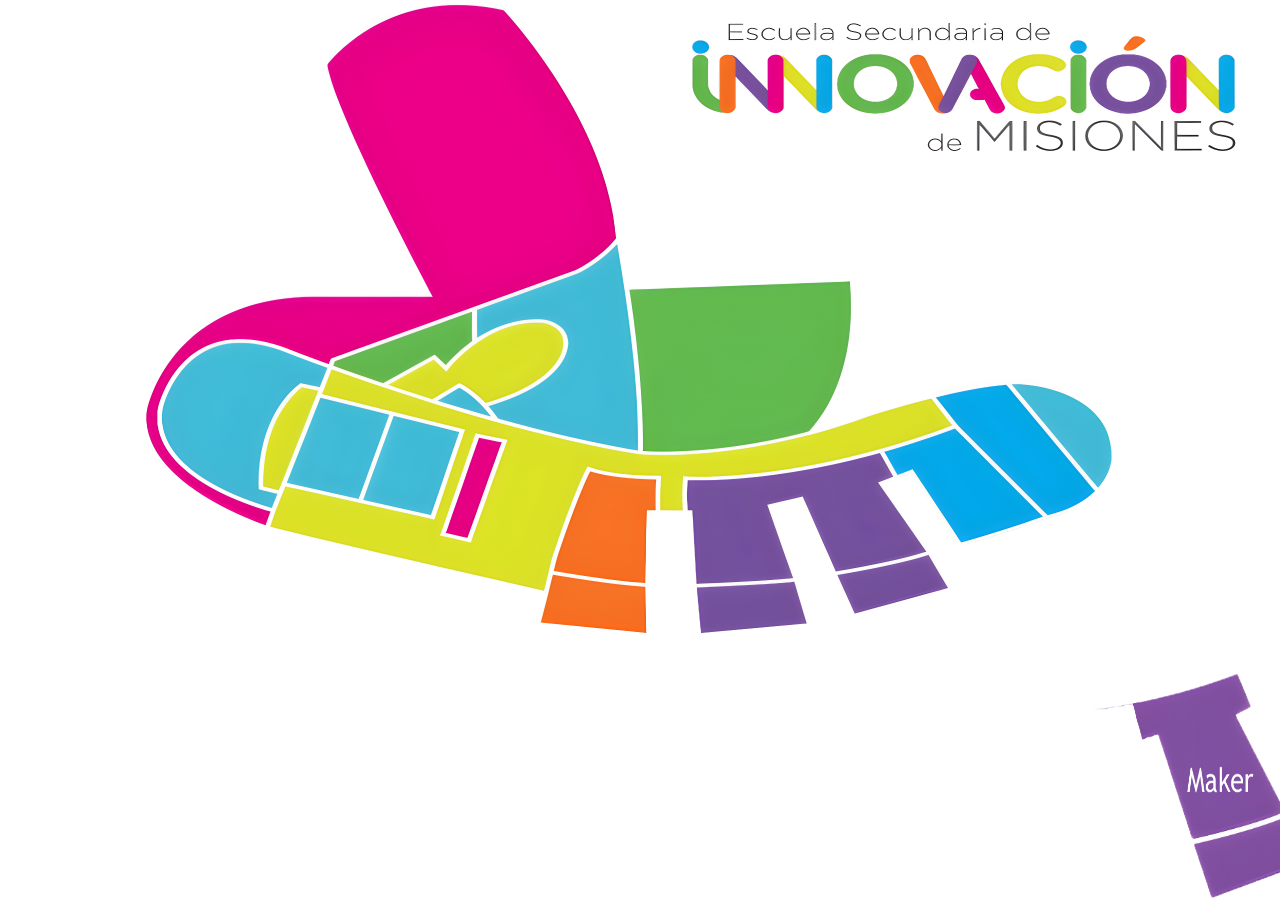
==== index.html @ 67ff1c30 "Viva cristo /lo arregle" ====
<!DOCTYPE html>
<html>
  <head>
    <meta charset="utf-8" />
    <meta http-equiv="X-UA-Compatible" content="IE=edge" />
    <title>Mapa IDI</title>
    <meta name="viewport" content="width=device-width, initial-scale=1" />
    <link
      rel="stylesheet"
      type="text/css"
      media="screen"
      href="CSS/index.css"
    />
    <link href="bootstrap-5.3.0-dist/css/bootstrap.min.css" rel="stylesheet" />
  </head>
  <body>
    <div class="align-content-center">
      <img src="IMG/mapa-esim.png" class="todo" />
      <a href="Aula-maker.html" class="image-button">
        <img src="IMG/Maker.png" alt="Texto alternativo" />
      </a>
    </div>

    <script src="bootstrap-5.3.0-dist/js/bootstrap.bundle.min.js"></script>
  </body>
</html>
---- CSS/index.css ----
.todo {
  max-width: 100%;
  height: 100%;
  width: 100%;
}
.image-button img {
  background: none;
  border: none;
  padding: 0;
  cursor: pointer;
  position: absolute;
  top: 673px;
  left: 1090px;
  width: 17%;
  height: 25%;
}
.hola {
  margin: 500px;
  padding: 500px;
}
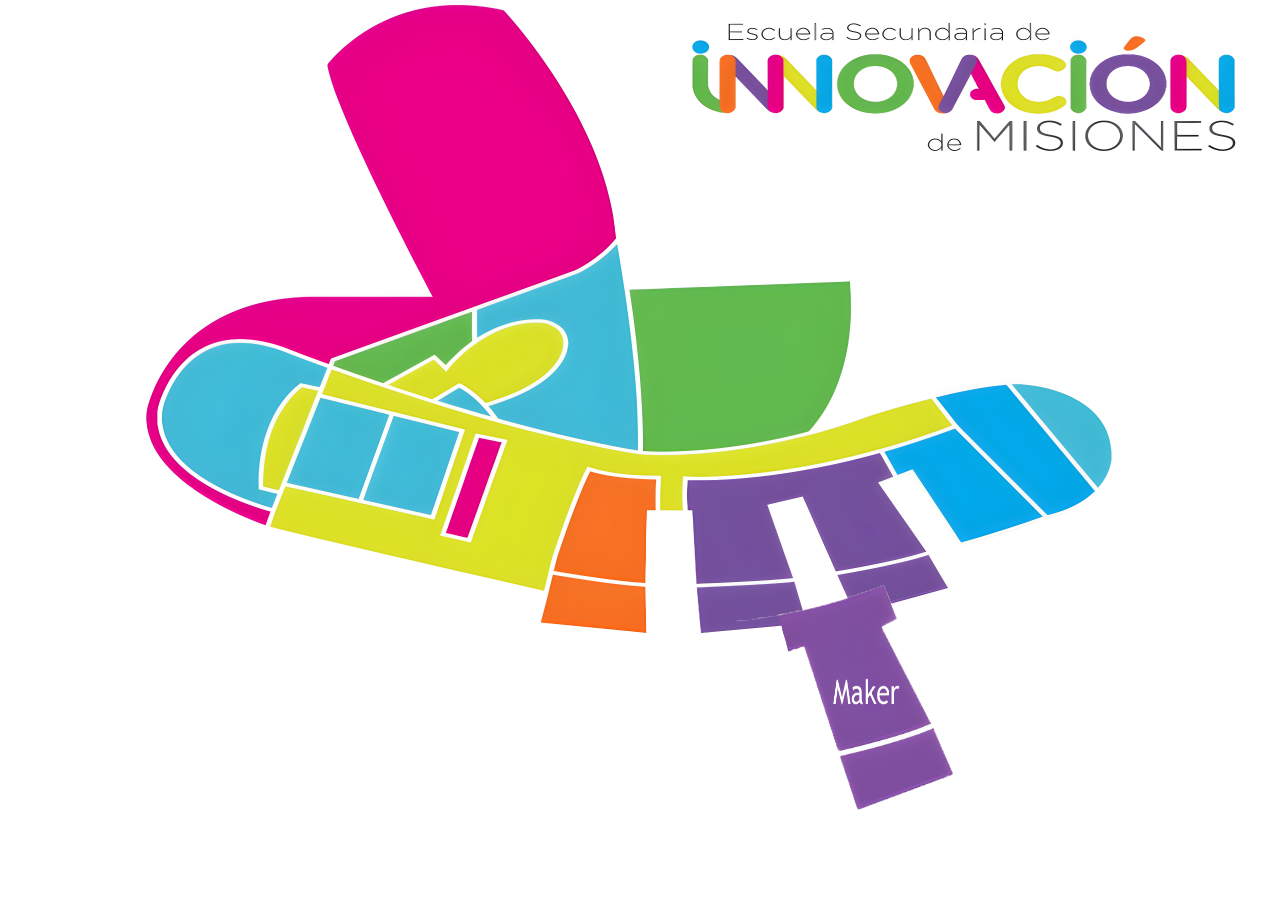
==== commit 03912e97: "Transition" ====
--- a/index.html
+++ b/index.html
@@ -5,22 +5,24 @@
     <meta http-equiv="X-UA-Compatible" content="IE=edge" />
     <title>Mapa IDI</title>
     <meta name="viewport" content="width=device-width, initial-scale=1" />
+    <link href="bootstrap-5.3.0-dist/css/bootstrap.min.css" rel="stylesheet" />
     <link
       rel="stylesheet"
       type="text/css"
       media="screen"
       href="CSS/index.css"
     />
-    <link href="bootstrap-5.3.0-dist/css/bootstrap.min.css" rel="stylesheet" />
+   
   </head>
   <body>
     <div class="align-content-center">
       <img src="IMG/mapa-esim.png" class="todo" />
-      <a href="Aula-maker.html" class="image-button">
-        <img src="IMG/Maker.png" alt="Texto alternativo" />
+      <span class="image-button" onclick="transitionToPage('Aula-maker.html')"><img src="IMG/Maker.png" alt="Texto alternativo" /></span>
+        
       </a>
     </div>
 
     <script src="bootstrap-5.3.0-dist/js/bootstrap.bundle.min.js"></script>
+    <script src="JS/main.js"></script>
   </body>
 </html>
--- a/CSS/index.css
+++ b/CSS/index.css
@@ -9,8 +9,8 @@
   padding: 0;
   cursor: pointer;
   position: absolute;
-  top: 673px;
-  left: 1090px;
+  top: 65%;
+  left: 57.5%;
   width: 17%;
   height: 25%;
 }
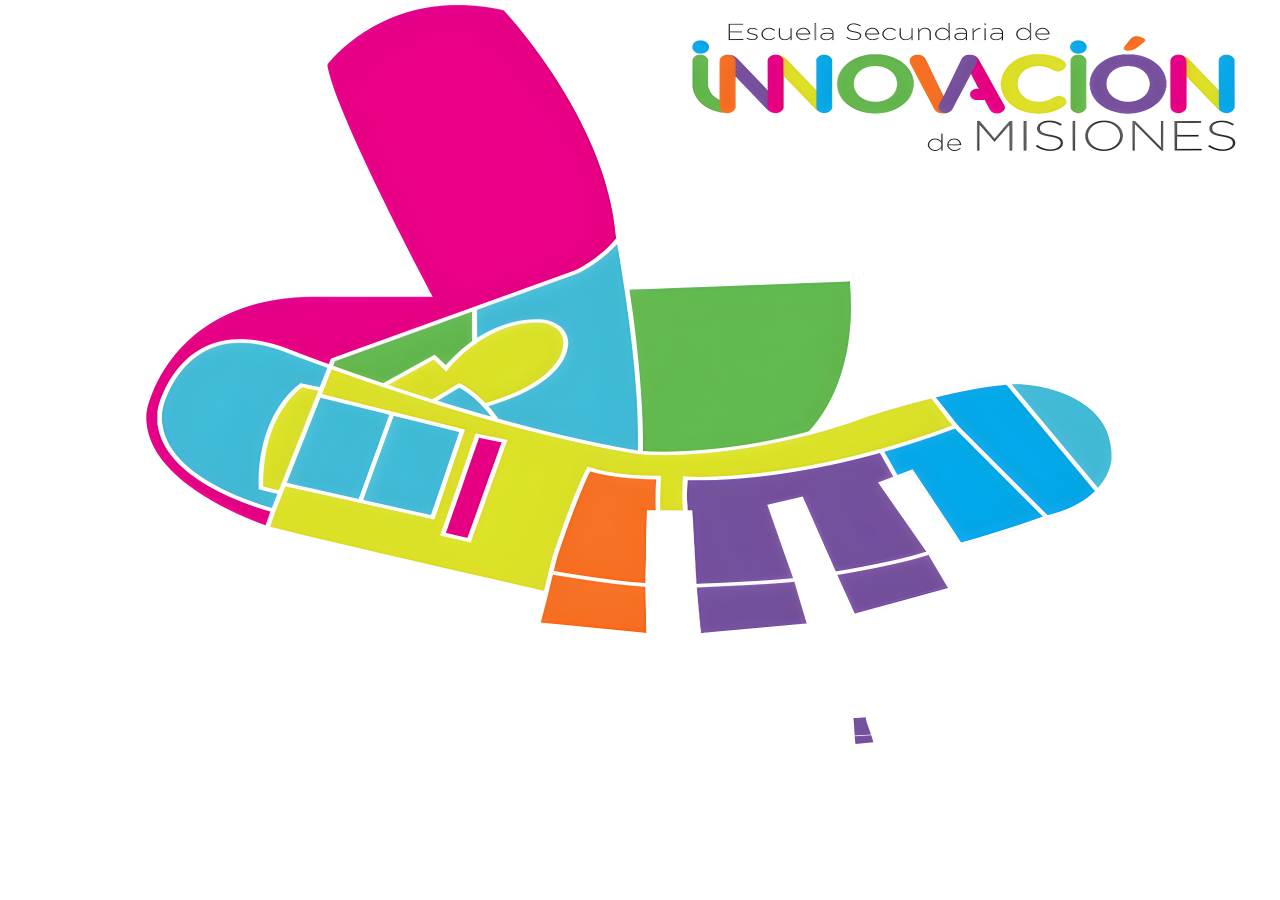
==== commit 9d6192c1: "Update index.html" ====
--- a/index.html
+++ b/index.html
@@ -17,7 +17,7 @@
   <body>
     <div class="align-content-center">
       <img src="IMG/mapa-esim.png" class="todo" />
-      <span class="image-button" onclick="transitionToPage('Aula-maker.html')"><img src="IMG/Maker.png" alt="Texto alternativo" /></span>
+      <span class="image-button" onclick="transitionToPage('Aula-maker.html')"><img src="IMG/maker.svg" alt="Texto alternativo" /></span>
         
       </a>
     </div>
--- a/CSS/index.css
+++ b/CSS/index.css
@@ -14,7 +14,69 @@
   width: 17%;
   height: 25%;
 }
+
+.salida img {
+  background: none;
+  border: none;
+  padding: 0;
+  cursor: pointer;
+  position: absolute;
+  top: 50%;
+  left: 45%;
+  width: 12%;
+  height: 25%;
+  -webkit-filter: invert(100%);
+  filter: invert(100%);
+  transition: filter 0.25s ease-in;
+}
+
+.adentro img {
+  background: none;
+  border: none;
+  padding: 0;
+  cursor: pointer;
+  position: absolute;
+  top: 48%;
+  left: 62%;
+  width: 6%;
+  height: 14%;
+  -webkit-filter: invert(100%);
+  filter: invert(100%);
+  transition: filter 0.25s ease-in;
+}
+.adentro:hover img {
+  -webkit-filter: invert(70%);
+  filter: invert(70%);
+}
+.salida:hover img {
+  -webkit-filter: invert(50%);
+  filter: invert(50%);
+}
 .hola {
   margin: 500px;
   padding: 500px;
 }
+
+.ver-impresoras img {
+  background: none;
+  border: none;
+  padding: 0;
+  cursor: pointer;
+  position: absolute;
+  top: 45%;
+  left: 48%;
+  width: 3.5%;
+  height: 8%;
+  -webkit-filter: invert(100%);
+  filter: invert(100%);
+  transition: filter 0.25s ease-in;
+}
+
+.ver-impresoras:hover img {
+  -webkit-filter: invert(0%);
+  filter: invert(0%);
+}
+
+.fade {
+  transition: opacity 0.5s ease-in-out;
+}
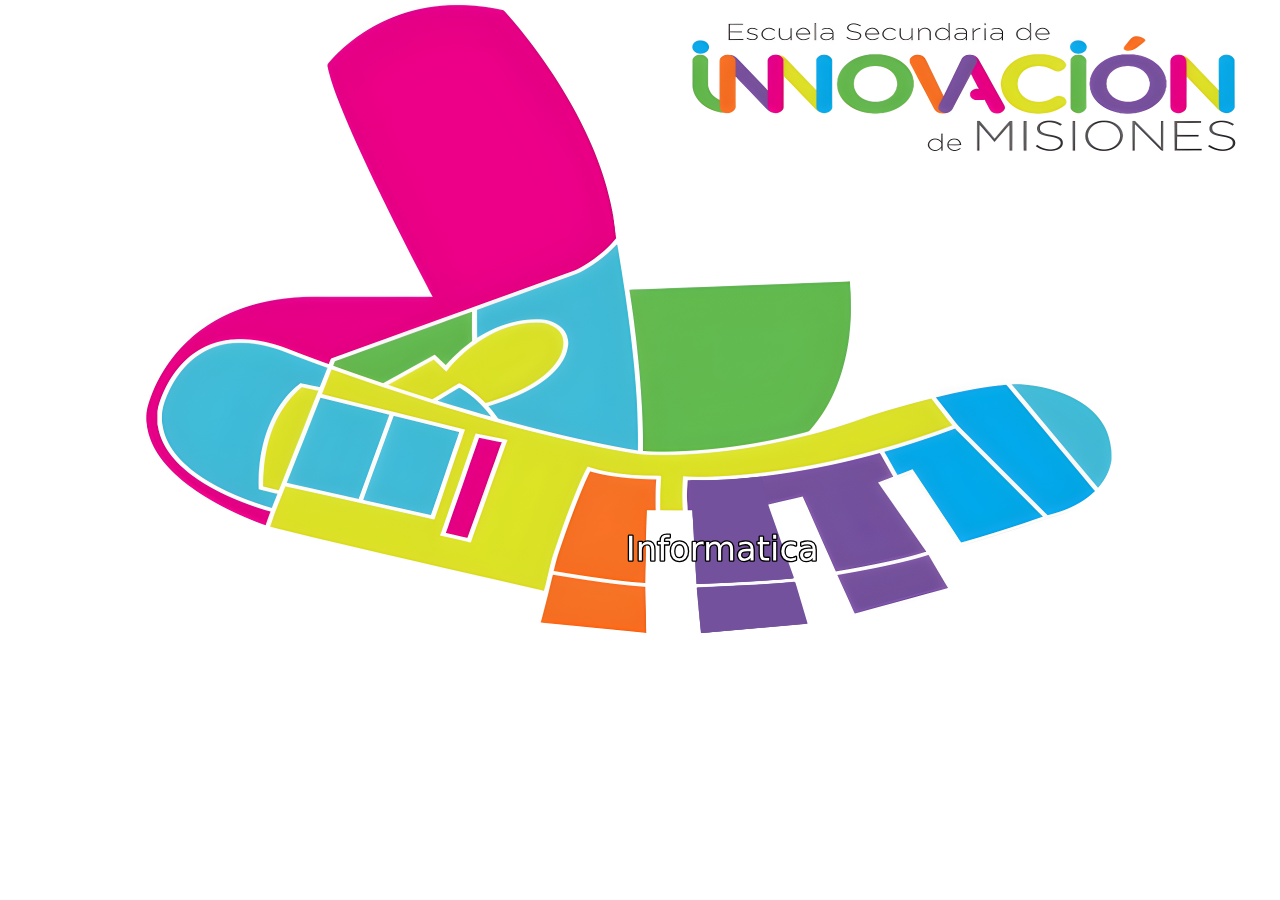
==== commit a55f532c: "Add files via upload" ====
--- a/index.html
+++ b/index.html
@@ -17,8 +17,8 @@
   <body>
     <div class="align-content-center">
       <img src="IMG/mapa-esim.png" class="todo" />
-      <span class="image-button" onclick="transitionToPage('Aula-maker.html')"><img src="IMG/maker.svg" alt="Texto alternativo" /></span>
-        
+      <span id="maker-icon" onclick="transitionToPage('Aula-maker.html')"><img src="IMG/maker.svg" alt="Hiciste cagada"  /></span>
+      <span id="informatic-icon" onclick="transitionToPage('Informatica.html')"><img src="IMG/Informatica.svg" alt="Oh no" /></span>  
       </a>
     </div>
 
--- a/CSS/index.css
+++ b/CSS/index.css
@@ -3,7 +3,22 @@
   height: 100%;
   width: 100%;
 }
-.image-button img {
+#maker-icon {
+  position: absolute;
+  top: 0.5px;
+  left: 0.8px;
+  width: 1280px;
+  height: 800px;
+}
+#informatic-icon {
+  position: absolute;
+  top: 0.5px;
+  left: 0.3px;
+  width: 1280px;
+  height: 800px;
+}
+
+/*maker-icon {
   background: none;
   border: none;
   padding: 0;
@@ -11,11 +26,11 @@
   position: absolute;
   top: 65%;
   left: 57.5%;
-  width: 17%;
-  height: 25%;
+  width: 5%;
+  height: 5%;
 }
-
-.salida img {
+*/
+.salida {
   background: none;
   border: none;
   padding: 0;
@@ -30,7 +45,7 @@
   transition: filter 0.25s ease-in;
 }
 
-.adentro img {
+.adentro {
   background: none;
   border: none;
   padding: 0;
@@ -44,11 +59,11 @@
   filter: invert(100%);
   transition: filter 0.25s ease-in;
 }
-.adentro:hover img {
+.adentro:hover  {
   -webkit-filter: invert(70%);
   filter: invert(70%);
 }
-.salida:hover img {
+.salida:hover {
   -webkit-filter: invert(50%);
   filter: invert(50%);
 }
@@ -57,7 +72,7 @@
   padding: 500px;
 }
 
-.ver-impresoras img {
+.ver-impresoras {
   background: none;
   border: none;
   padding: 0;
@@ -72,7 +87,7 @@
   transition: filter 0.25s ease-in;
 }
 
-.ver-impresoras:hover img {
+.ver-impresoras:hover  {
   -webkit-filter: invert(0%);
   filter: invert(0%);
 }
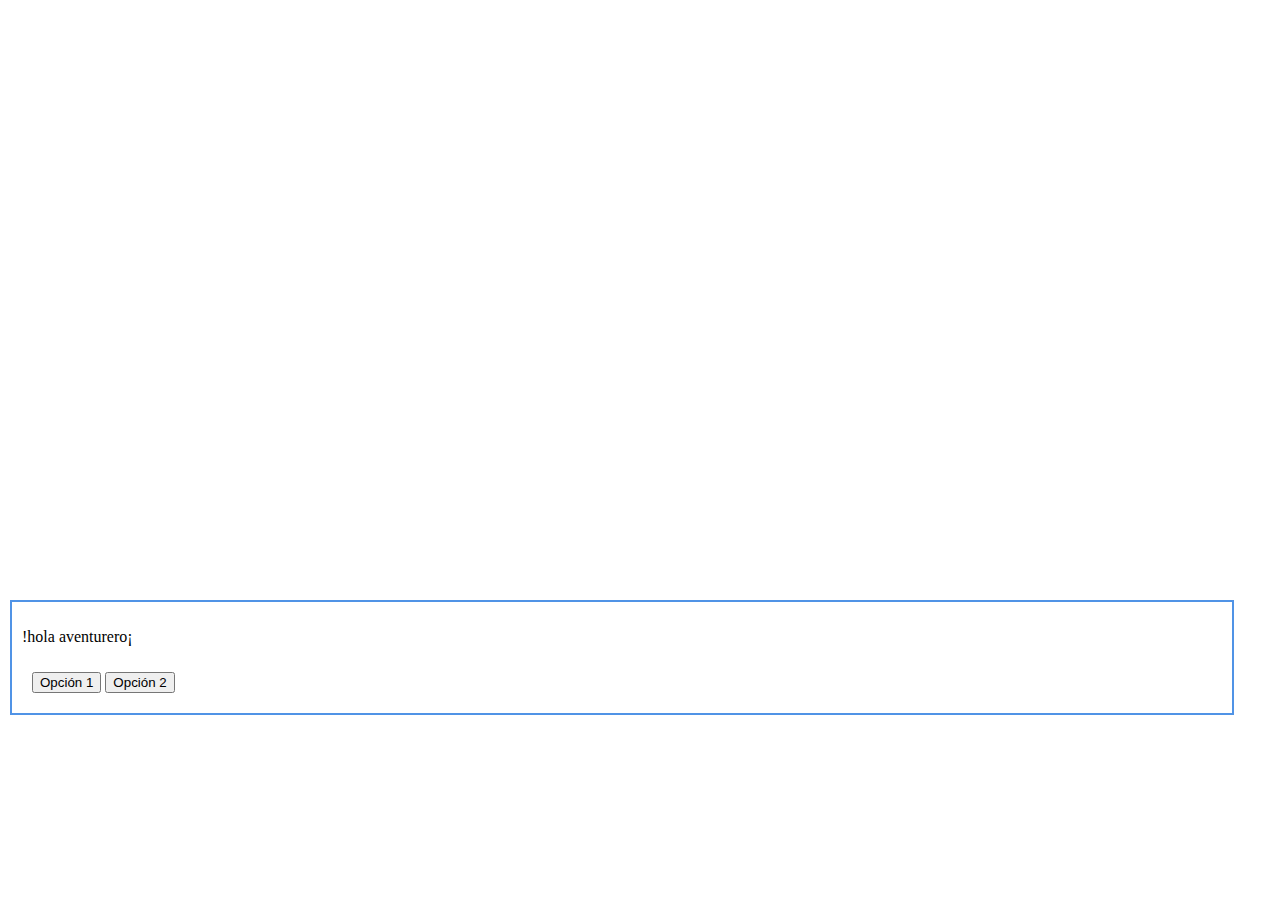
==== commit 3ce0a2aa: "Add files via upload" ====
--- a/index.html
+++ b/index.html
@@ -1,28 +1,21 @@
 <!DOCTYPE html>
 <html>
-  <head>
-    <meta charset="utf-8" />
-    <meta http-equiv="X-UA-Compatible" content="IE=edge" />
-    <title>Mapa IDI</title>
-    <meta name="viewport" content="width=device-width, initial-scale=1" />
-    <link href="bootstrap-5.3.0-dist/css/bootstrap.min.css" rel="stylesheet" />
-    <link
-      rel="stylesheet"
-      type="text/css"
-      media="screen"
-      href="CSS/index.css"
-    />
-   
-  </head>
-  <body>
-    <div class="align-content-center">
-      <img src="IMG/mapa-esim.png" class="todo" />
-      <span id="maker-icon" onclick="transitionToPage('Aula-maker.html')"><img src="IMG/maker.svg" alt="Hiciste cagada"  /></span>
-      <span id="informatic-icon" onclick="transitionToPage('Informatica.html')"><img src="IMG/Informatica.svg" alt="Oh no" /></span>  
-      </a>
-    </div>
-
-    <script src="bootstrap-5.3.0-dist/js/bootstrap.bundle.min.js"></script>
-    <script src="JS/main.js"></script>
-  </body>
+<head>
+    <title>Sistema de Diálogos RPG</title>
+    <link href="https://cdn.jsdelivr.net/npm/bootstrap@5.3.2/dist/css/bootstrap.min.css" rel="stylesheet" integrity="sha384-T3c6CoIi6uLrA9TneNEoa7RxnatzjcDSCmG1MXxSR1GAsXEV/Dwwykc2MPK8M2HN" crossorigin="anonymous">
+   <link rel="stylesheet" href="rpg.css">
+   <link rel="stylesheet" href="main.js">
+  
+</head>
+<body>
+   <div class="n">
+    <p>!hola aventurero¡</p>
+    <div id="m">
+    <div class="w">
+            <button id="option-1" onclick="selectOption(1)">Opción 1</button>
+            <button id="option-2" onclick="selectOption(2)">Opción 2</button>
+        </div>
+    </div>    
+</div>   
+</body>
 </html>
--- a/rpg.css
+++ b/rpg.css
@@ -0,0 +1,22 @@
+.n{
+
+position: absolute;
+top: 600px;
+left: 10px;
+
+}
+
+.body {
+    font-family: Arial, sans-serif;
+}
+.n {
+    border: 2px solid #4c91e6fa;
+    padding: 10px;
+    width: 1200px;
+    background-color: #f9f9f900;
+}
+
+.w {
+    padding: 10px;
+    width: 300px;
+   }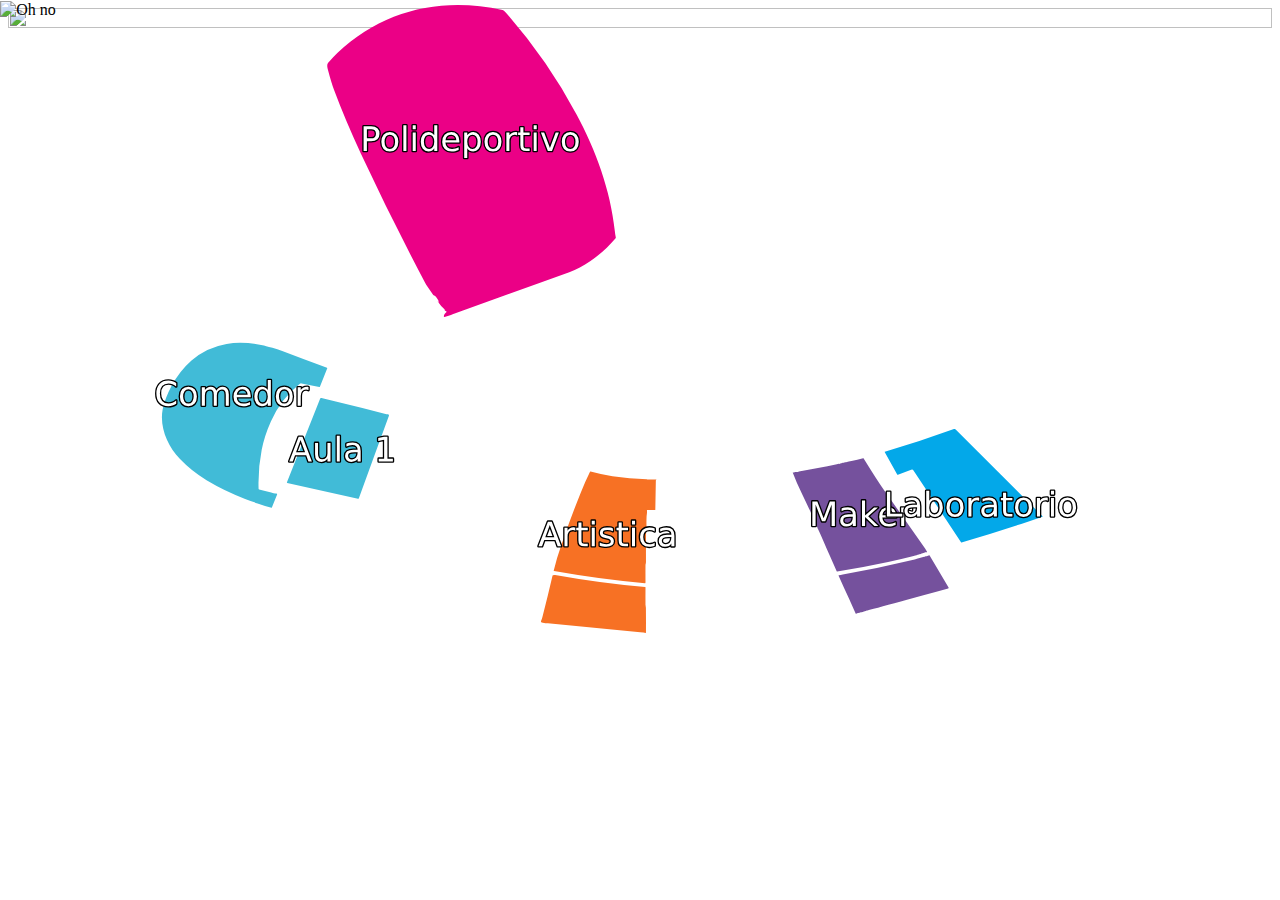
==== commit cfc8c236: "Add files via upload" ====
--- a/index.html
+++ b/index.html
@@ -1,21 +1,33 @@
 <!DOCTYPE html>
 <html>
-<head>
-    <title>Sistema de Diálogos RPG</title>
-    <link href="https://cdn.jsdelivr.net/npm/bootstrap@5.3.2/dist/css/bootstrap.min.css" rel="stylesheet" integrity="sha384-T3c6CoIi6uLrA9TneNEoa7RxnatzjcDSCmG1MXxSR1GAsXEV/Dwwykc2MPK8M2HN" crossorigin="anonymous">
-   <link rel="stylesheet" href="rpg.css">
-   <link rel="stylesheet" href="main.js">
-  
-</head>
-<body>
-   <div class="n">
-    <p>!hola aventurero¡</p>
-    <div id="m">
-    <div class="w">
-            <button id="option-1" onclick="selectOption(1)">Opción 1</button>
-            <button id="option-2" onclick="selectOption(2)">Opción 2</button>
-        </div>
-    </div>    
-</div>   
-</body>
+  <head>
+    <meta charset="utf-8" />
+    <meta http-equiv="X-UA-Compatible" content="IE=edge" />
+    <title>Mapa IDI</title>
+    <meta name="viewport" content="width=device-width, initial-scale=1" />
+    <link href="bootstrap-5.3.0-dist/css/bootstrap.min.css" rel="stylesheet" />
+    <link
+      rel="stylesheet"
+      type="text/css"
+      media="screen"
+      href="CSS/index.css"
+    />
+   
+  </head>
+  <body>
+    <div class="align-content-center">
+      <img src="IMG/mapa-esim.png" class="todo" />
+      <span id="maker-icon" onclick="transitionToPage('Aula-maker.html')"style="display: inline-block;"><img src="IMG/maker.svg" alt="Hiciste cagada"  /></span>
+      <span id="informatic-icon" onclick="transitionToPage('Informatica.html')" style="display: inline-block;"><img src="IMG/Informatica.svg" alt="Oh no" /></span>
+      <span id="art-icon" onclick="transitionToPage('arte.html')" style="display: inline-block;"><img src="IMG/artistica.svg" alt="Oh no" /></span>
+      <span id="sport-icon" onclick="transitionToPage('deportes.html')" style="display: inline-block;"><img src="IMG/polideportivo.svg" alt="Oh no" /></span>
+      <span id="lunch-icon" onclick="transitionToPage('comedor.html')" style="display: inline-block;"><img src="IMG/comedor.svg" alt="Oh no" /></span>
+      <span id="lab-icon" onclick="transitionToPage('laboratorio.html')" style="display: inline-block;"><img src="IMG/laboratorio.svg" alt="Oh no" /></span>
+      <span id="a1-icon" onclick="transitionToPage('aula1.html')" style="display: inline-block;"><img src="IMG/aula.svg" alt="Oh no" /></span>
+      
+    </div>
+
+    <script src="bootstrap-5.3.0-dist/js/bootstrap.bundle.min.js"></script>
+    <script src="JS/main.js"></script>
+  </body>
 </html>
--- a/CSS/index.css
+++ b/CSS/index.css
@@ -0,0 +1,138 @@
+.todo {
+  max-width: 100%;
+  height: 100%;
+  width: 100%;
+}
+
+#a1-icon {
+  position: absolute;
+  top: 0px;
+  left: 0px;
+  width: 1280px;
+  height: 800px;
+  opacity: 100%;
+}
+
+#lab-icon {
+  position: absolute;
+  top: 0px;
+  left: 0px;
+  width: 1280px;
+  height: 800px;
+}
+
+#lunch-icon {
+  position: absolute;
+  top: 0px;
+  left: 0px;
+  width: 1280px;
+  height: 800px;
+}
+
+#sport-icon {
+  position: absolute;
+  top: -207px;
+  left: -174px;
+  width: 1280px;
+  height: 800px;
+}
+
+#art-icon {
+  position: absolute;
+  top: 0px;
+  left: 0px;
+  width: 1280px;
+  height: 800px;
+}
+#maker-icon {
+  position: absolute;
+  top: 0.5px;
+  left: 0.8px;
+  width: 1280px;
+  height: 800px;
+}
+#informatic-icon {
+  position: absolute;
+  top: 0.5px;
+  left: 0.3px;
+  width: 1280px;
+  height: 800px;
+}
+
+/*maker-icon {
+  background: none;
+  border: none;
+  padding: 0;
+  cursor: pointer;
+  position: absolute;
+  top: 65%;
+  left: 57.5%;
+  width: 5%;
+  height: 5%;
+}
+*/
+.salida {
+  background: none;
+  border: none;
+  padding: 0;
+  cursor: pointer;
+  position: absolute;
+  top: 50%;
+  left: 45%;
+  width: 12%;
+  height: 25%;
+  -webkit-filter: invert(100%);
+  filter: invert(100%);
+  transition: filter 0.25s ease-in;
+}
+
+.adentro {
+  background: none;
+  border: none;
+  padding: 0;
+  cursor: pointer;
+  position: absolute;
+  top: 48%;
+  left: 62%;
+  width: 6%;
+  height: 14%;
+  -webkit-filter: invert(100%);
+  filter: invert(100%);
+  transition: filter 0.25s ease-in;
+}
+.adentro:hover {
+  -webkit-filter: invert(70%);
+  filter: invert(70%);
+}
+.salida:hover {
+  -webkit-filter: invert(50%);
+  filter: invert(50%);
+}
+.hola {
+  margin: 500px;
+  padding: 500px;
+}
+
+.ver-impresoras {
+  background: none;
+  border: none;
+  padding: 0;
+  cursor: pointer;
+  position: absolute;
+  top: 45%;
+  left: 48%;
+  width: 3.5%;
+  height: 8%;
+  -webkit-filter: invert(100%);
+  filter: invert(100%);
+  transition: filter 0.25s ease-in;
+}
+
+.ver-impresoras:hover {
+  -webkit-filter: invert(0%);
+  filter: invert(0%);
+}
+
+.fade {
+  transition: opacity 0.5s ease-in-out;
+}
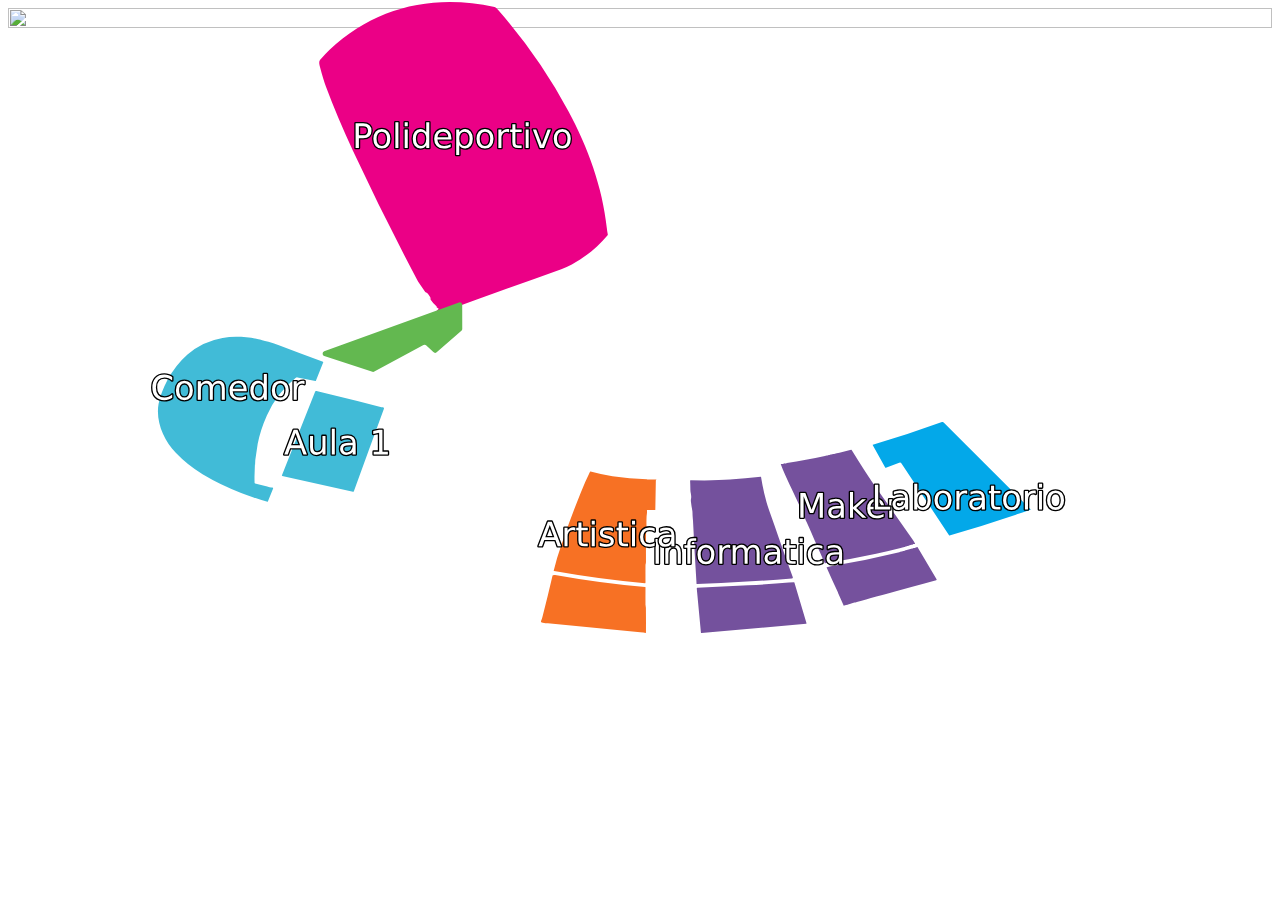
==== commit 62acad7b: "Add files via upload" ====
--- a/index.html
+++ b/index.html
@@ -24,7 +24,8 @@
       <span id="lunch-icon" onclick="transitionToPage('comedor.html')" style="display: inline-block;"><img src="IMG/comedor.svg" alt="Oh no" /></span>
       <span id="lab-icon" onclick="transitionToPage('laboratorio.html')" style="display: inline-block;"><img src="IMG/laboratorio.svg" alt="Oh no" /></span>
       <span id="a1-icon" onclick="transitionToPage('aula1.html')" style="display: inline-block;"><img src="IMG/aula.svg" alt="Oh no" /></span>
-      
+      <span id="huerta-icon" onclick="transitionToPage('huerta.html')" style="display: inline-block;"><img src="IMG/huerta.svg" alt="Oh no" /></span>
+    
     </div>
 
     <script src="bootstrap-5.3.0-dist/js/bootstrap.bundle.min.js"></script>
--- a/CSS/index.css
+++ b/CSS/index.css
@@ -4,10 +4,19 @@
   width: 100%;
 }
 
+#huerta-icon {
+  position: absolute;
+  top: -10px;
+  left: -10px;
+  width: 1280px;
+  height: 800px;
+}
+
+
 #a1-icon {
   position: absolute;
-  top: 0px;
-  left: 0px;
+  top: -7px;
+  left: -5px;
   width: 1280px;
   height: 800px;
   opacity: 100%;
@@ -15,24 +24,24 @@
 
 #lab-icon {
   position: absolute;
-  top: 0px;
-  left: 0px;
+  top: -7px;
+  left: -12px;
   width: 1280px;
   height: 800px;
 }
 
 #lunch-icon {
   position: absolute;
-  top: 0px;
-  left: 0px;
+  top: -6px;
+  left: -4px;
   width: 1280px;
   height: 800px;
 }
 
 #sport-icon {
   position: absolute;
-  top: -207px;
-  left: -174px;
+  top: -210px;
+  left: -182px;
   width: 1280px;
   height: 800px;
 }
@@ -46,8 +55,8 @@
 }
 #maker-icon {
   position: absolute;
-  top: 0.5px;
-  left: 0.8px;
+  top: -8px;
+  left: -11px;
   width: 1280px;
   height: 800px;
 }
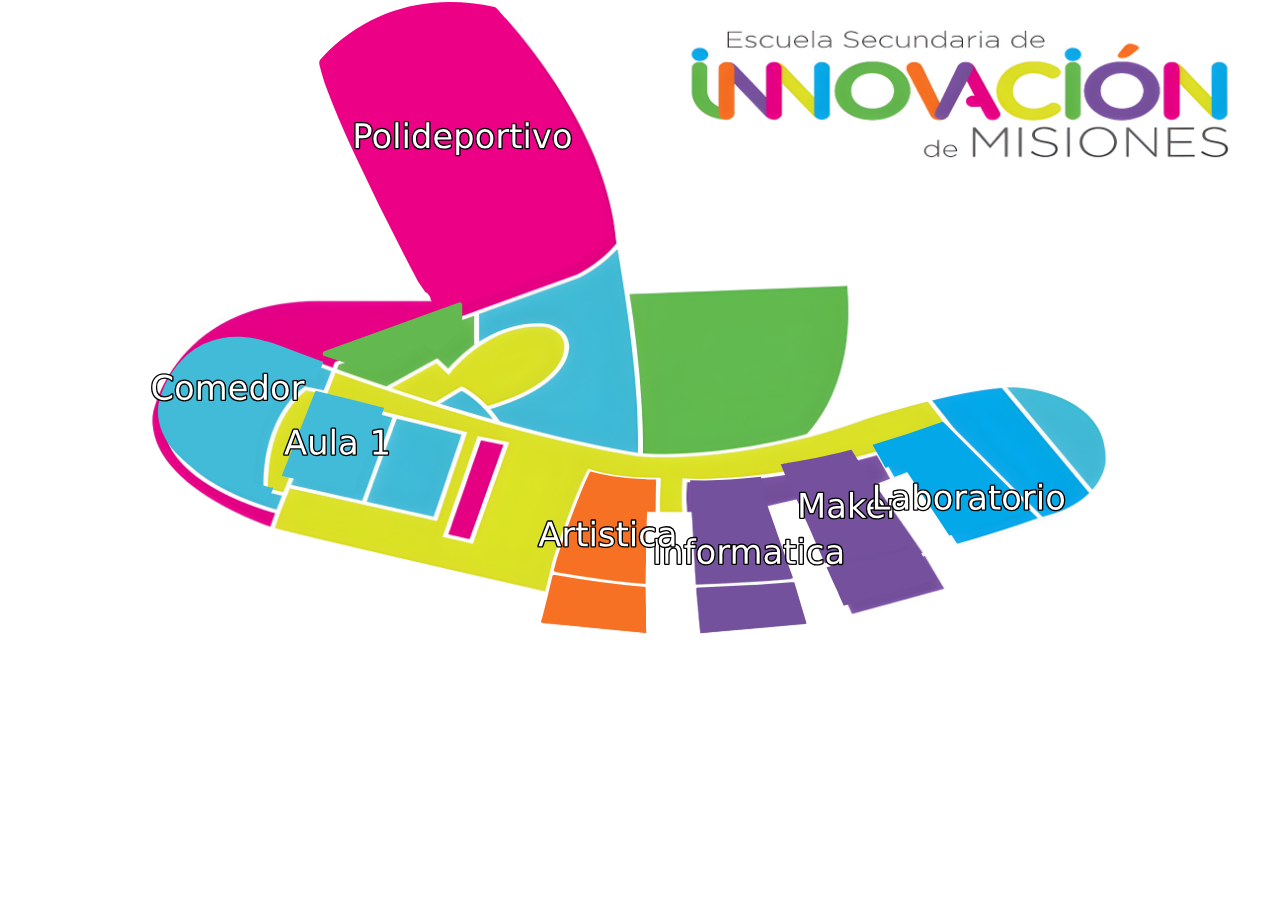
==== commit ce7d9347: "Update index.html" ====
--- a/index.html
+++ b/index.html
@@ -16,7 +16,7 @@
   </head>
   <body>
     <div class="align-content-center">
-      <img src="IMG/mapa-esim.png" class="todo" />
+      <img src="IMG/mapa-esim.webp" class="todo" />
       <span id="maker-icon" onclick="transitionToPage('Aula-maker.html')"style="display: inline-block;"><img src="IMG/maker.svg" alt="Hiciste cagada"  /></span>
       <span id="informatic-icon" onclick="transitionToPage('Informatica.html')" style="display: inline-block;"><img src="IMG/Informatica.svg" alt="Oh no" /></span>
       <span id="art-icon" onclick="transitionToPage('arte.html')" style="display: inline-block;"><img src="IMG/artistica.svg" alt="Oh no" /></span>
